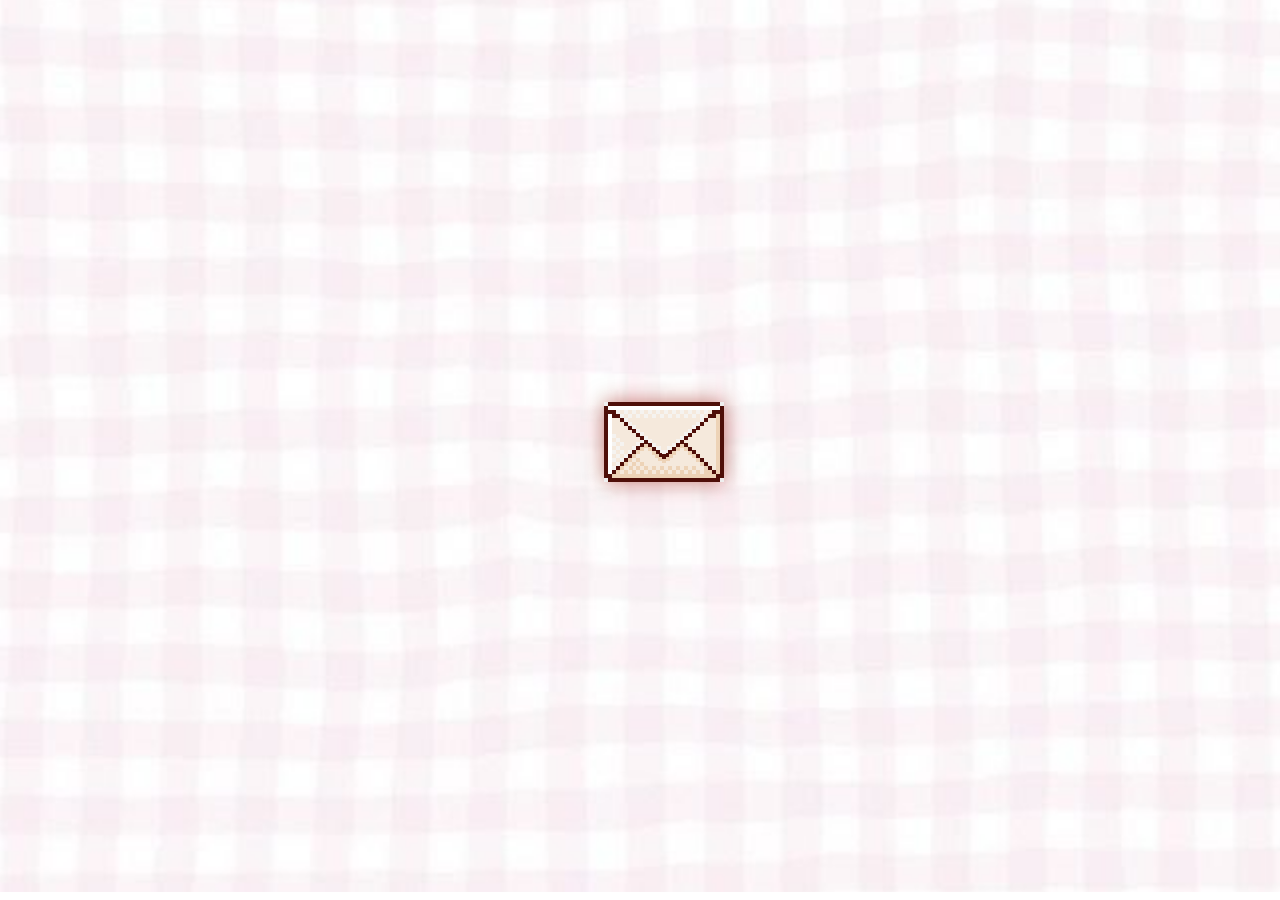
==== index.html @ 076cf261 "a message" ====
<!DOCTYPE html>
<html lang="en">
    
<head>
    <meta charset="UTF-8">
    <meta name="viewport" content="width=device-width, initial-scale=1.0">
    <title>Hello</title>
    <link rel="stylesheet" href="tiny.css">
    <script src="tiny.js"></script>
</head>
<body>
    
    <div class="container">
        <button id="btn"></button>
        <iframe src="page1.html" frameborder="0" name="pages" id="card"></iframe>
       
    </div>
   
</body>
</html>
---- tiny.css ----
@font-face {
font-family: 'Pixel';
src: url(Media/Pixel.ttf) format('truetype');
}

body{
    margin: 0;
    padding: 0;
    user-select: none;
    font-family: 'Pixel', sans-serif;
}
.container {
    display: flex;
    justify-content: center;
    align-items: center;
    width: 105%;
    min-height: 100vh;
    margin: -8px;
    background-image: url(Media/background.jpg);
    background-size: cover;
}
#card{
    display: none;
    width: 75%;
    height: 400px;
    background-color: #fde8ea;
    border: 6px solid #ce5450;
    box-shadow:
        inset 5px 5px #fff3f6,
        inset -5px -5px #fff3f6,
        5px 0 #9c1e13,
        0 6px #9c1e13,
            -5px 0px #9c1e13,
        0px -5px #9c1e13, 0 0 20px #9c1e13;
    image-rendering: pixelated;
    animation: fadein 0.8s ease-in-out;
}

/*extern ressources styles*/
.pageContent{
    width: 90%;
    height: 90%;
    text-align: center;
    margin: 20px;
    font-size: 95%;
    transform: translateX(-5px);
}
h1{
    margin: 30px 0 0px 0;
    color: #ce5450;
    text-shadow: 0px 2px #9c1e13;
}
p{
    color: #4f0f09;
    margin: 20px 0;
    line-height: 1.8;
}
span{
    font-weight: bolder;
}
img{
    width: 50%;
    height: 50%;
    margin-bottom: -25px;
}
a{
    color: #551b8c;

}

#btn{
    width: 120px;
    height: 80px;
    border: none;
    animation: beat 0.5s linear infinite alternate;
    background-image: url('Media/letter.png');
    background-size: cover;
    cursor: pointer;
    box-shadow: 0px 0px 20px rgba(156, 30, 19, 0.6);
    
}
btn{
    bottom: 20px;
}

/*animations*/
@keyframes fadein {
    0% {
        opacity: 0;
        transform: translateY(40px);
    }
    100% {
        opacity: 1;
        transform: translateY(0);
    }
}
@keyframes beat {
    0% {
        transform: scale(1);
    }
    100% {
        transform: scale(1.1);
    }
}
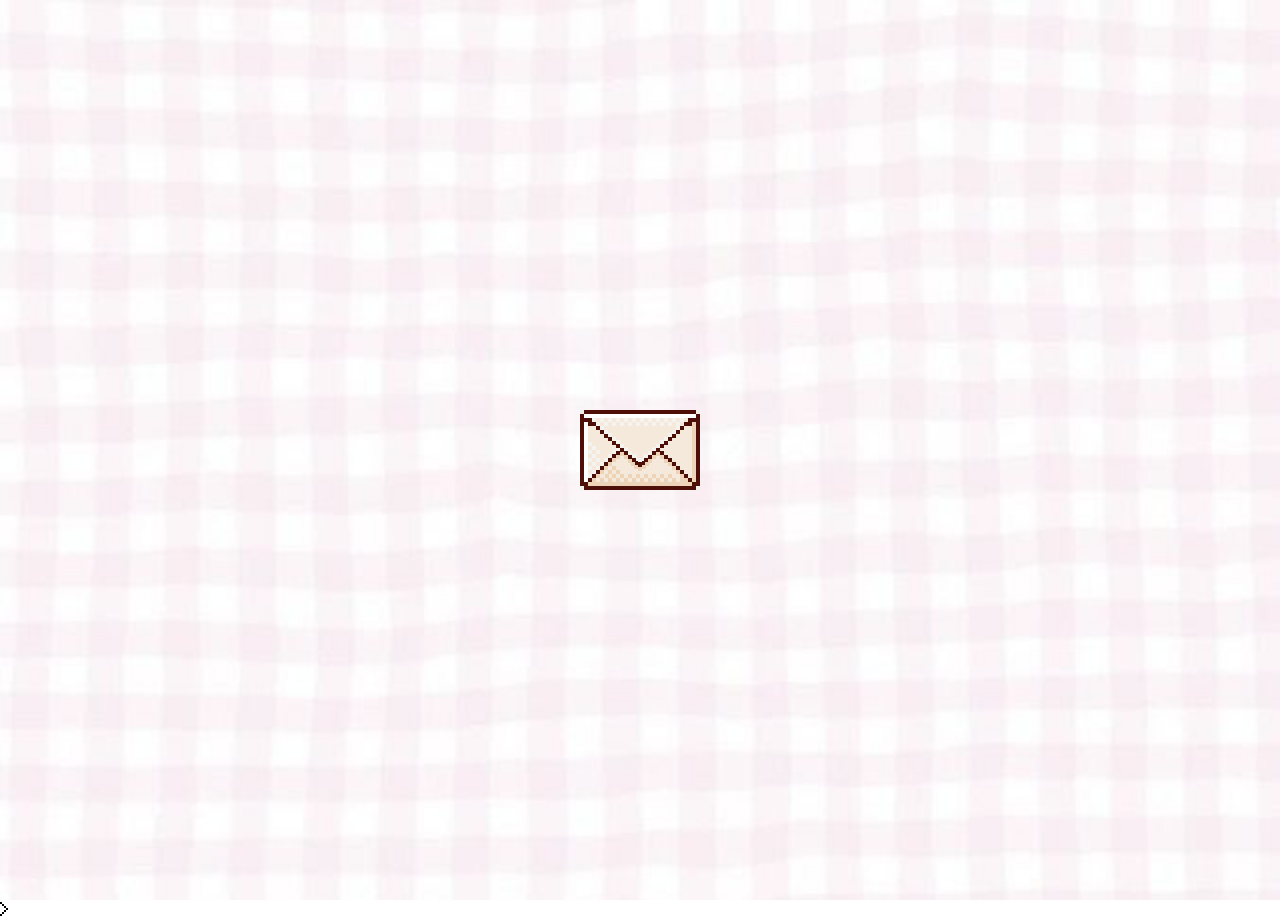
==== commit 3948ef7d: "message" ====
--- a/index.html
+++ b/index.html
@@ -17,4 +17,4 @@
     </div>
    
 </body>
-</html>+</html>>
--- a/tiny.css
+++ b/tiny.css
@@ -13,9 +13,8 @@
     display: flex;
     justify-content: center;
     align-items: center;
-    width: 105%;
+    width: 100%;
     min-height: 100vh;
-    margin: -8px;
     background-image: url(Media/background.jpg);
     background-size: cover;
 }
@@ -76,7 +75,7 @@
     background-image: url('Media/letter.png');
     background-size: cover;
     cursor: pointer;
-    box-shadow: 0px 0px 20px rgba(156, 30, 19, 0.6);
+    transition: opacity 0.2s ease-in-out;
     
 }
 btn{
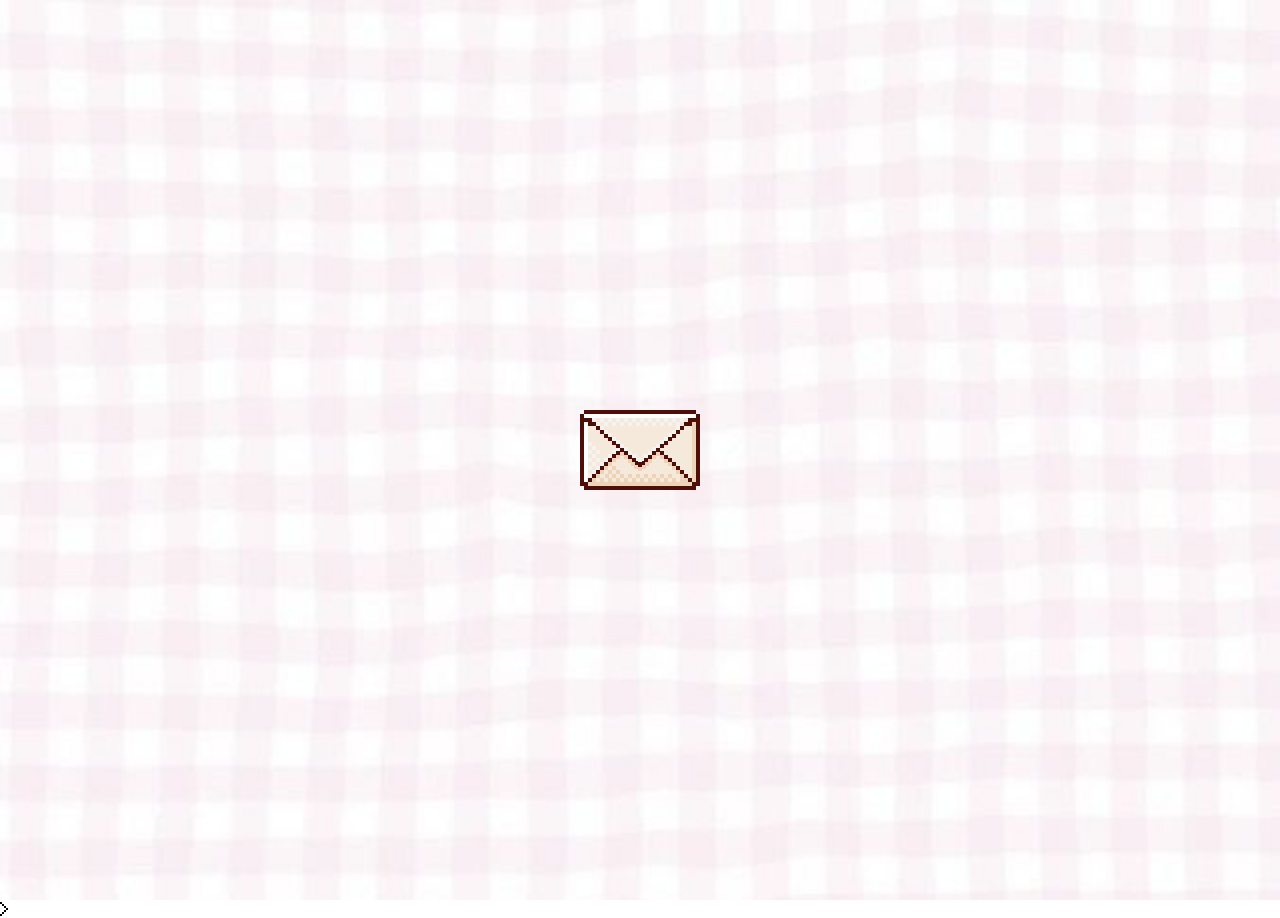
==== commit ab67032a: "message" ====
--- a/index.html
+++ b/index.html
@@ -11,7 +11,7 @@
 <body>
     
     <div class="container">
-        <button id="btn"></button>
+        <btn id="btn"></btn>
         <iframe src="page1.html" frameborder="0" name="pages" id="card"></iframe>
        
     </div>
--- a/tiny.css
+++ b/tiny.css
@@ -53,6 +53,8 @@
     color: #4f0f09;
     margin: 20px 0;
     line-height: 1.8;
+    animation: text 1s ease-in-out;
+
 }
 span{
     font-weight: bolder;
@@ -71,15 +73,12 @@
     width: 120px;
     height: 80px;
     border: none;
-    animation: beat 0.5s linear infinite alternate;
+    animation: beat 0.5s alternate-reverse infinite;
     background-image: url('Media/letter.png');
     background-size: cover;
     cursor: pointer;
     transition: opacity 0.2s ease-in-out;
     
-}
-btn{
-    bottom: 20px;
 }
 
 /*animations*/
@@ -100,4 +99,12 @@
     100% {
         transform: scale(1.1);
     }
+}
+@keyframes text {
+    0% {
+        opacity: 0;
+    }
+    100% {
+        opacity: 1;
+    }
 }
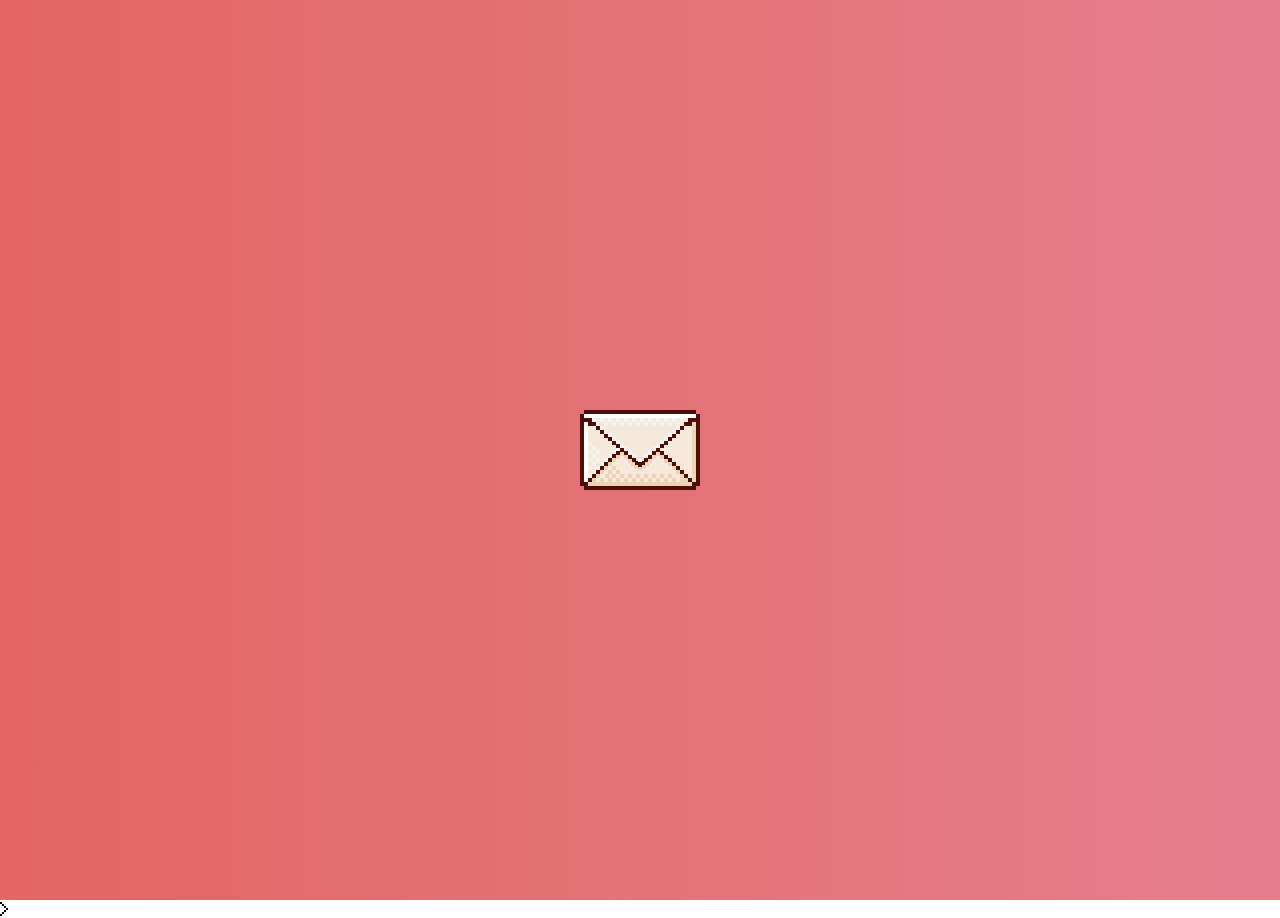
==== commit 32251762: "background updated" ====
--- a/index.html
+++ b/index.html
@@ -10,7 +10,7 @@
 </head>
 <body>
     
-    <div class="container">
+    <div id="container">
         <btn id="btn"></btn>
         <iframe src="page1.html" frameborder="0" name="pages" id="card"></iframe>
        
--- a/tiny.css
+++ b/tiny.css
@@ -9,15 +9,30 @@
     user-select: none;
     font-family: 'Pixel', sans-serif;
 }
-.container {
+/*background*/
+
+#container {
+    background: linear-gradient(270deg, #fbd8de, #f0c3d2, #e6879a, #e36662);
+    background-size: 400% 400%;
+    animation: gradientShift 8s ease infinite;
     display: flex;
     justify-content: center;
     align-items: center;
     width: 100%;
     min-height: 100vh;
-    background-image: url(Media/background.jpg);
+}
+
+#btn{
+    width: 120px;
+    height: 80px;
+    border: none;
+    animation: beat 0.5s alternate-reverse infinite;
+    background-image: url('Media/letter.png');
     background-size: cover;
+    cursor: pointer;
+    
 }
+
 #card{
     display: none;
     width: 75%;
@@ -66,22 +81,17 @@
 }
 a{
     color: #551b8c;
-
-}
-
-#btn{
-    width: 120px;
-    height: 80px;
-    border: none;
-    animation: beat 0.5s alternate-reverse infinite;
-    background-image: url('Media/letter.png');
-    background-size: cover;
-    cursor: pointer;
-    transition: opacity 0.2s ease-in-out;
-    
 }
 
 /*animations*/
+@keyframes beat {
+    0% {
+        transform: scale(1);
+    }
+    100% {
+        transform: scale(1.1);
+    }
+}
 @keyframes fadein {
     0% {
         opacity: 0;
@@ -92,14 +102,6 @@
         transform: translateY(0);
     }
 }
-@keyframes beat {
-    0% {
-        transform: scale(1);
-    }
-    100% {
-        transform: scale(1.1);
-    }
-}
 @keyframes text {
     0% {
         opacity: 0;
@@ -107,4 +109,10 @@
     100% {
         opacity: 1;
     }
-}+}
+
+@keyframes gradientShift {
+  0% { background-position: 0% 50%; }
+  50% { background-position: 100% 50%; }
+  100% { background-position: 0% 50%; }
+}
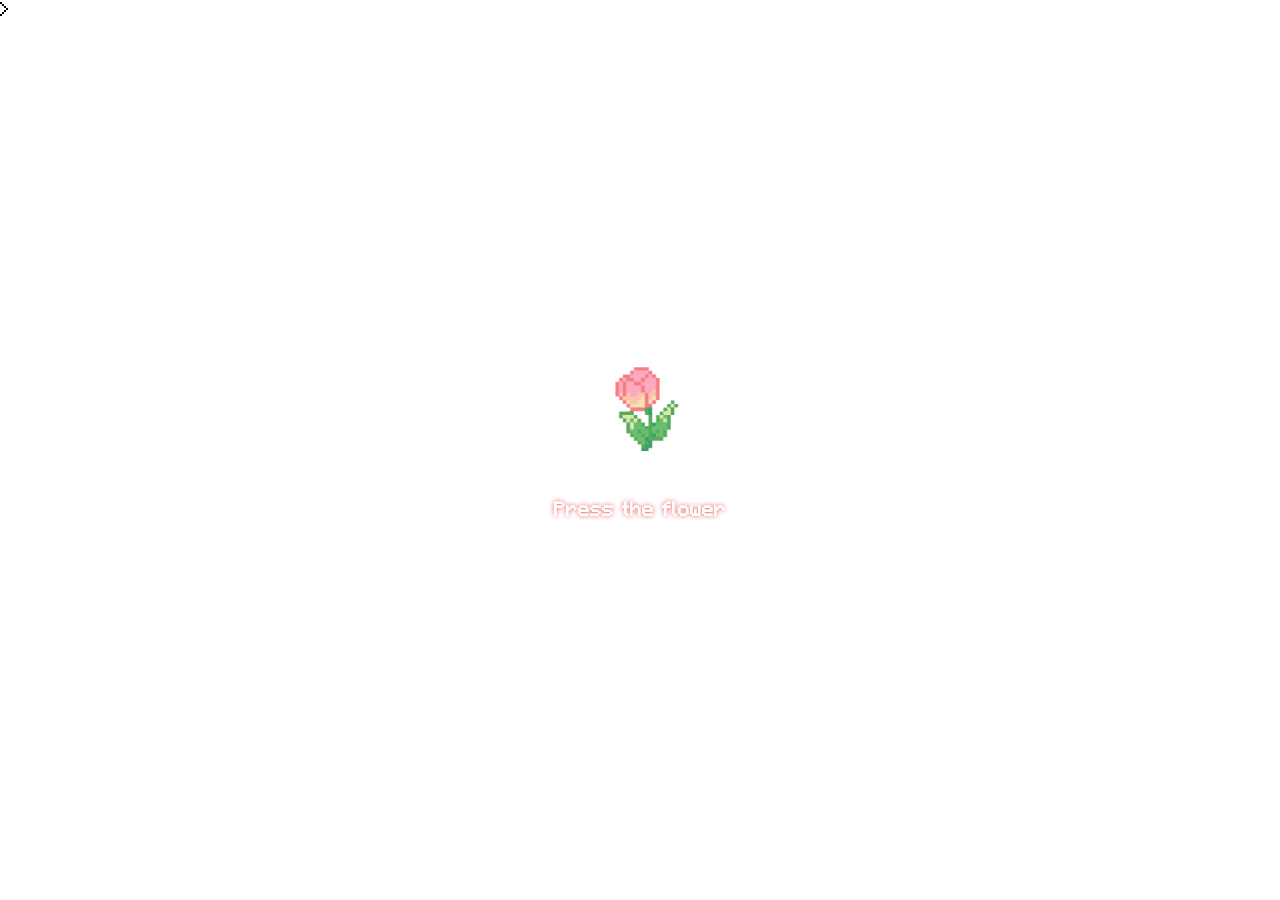
==== commit fa17a669: "Card" ====
--- a/index.html
+++ b/index.html
@@ -2,9 +2,10 @@
 <html lang="en">
     
 <head>
+    <meta name="theme-color" content="#ff6600">
     <meta charset="UTF-8">
     <meta name="viewport" content="width=device-width, initial-scale=1.0">
-    <title>Hello</title>
+    <title>A message</title>
     <link rel="stylesheet" href="tiny.css">
     <script src="tiny.js"></script>
 </head>
@@ -12,8 +13,9 @@
     
     <div id="container">
         <btn id="btn"></btn>
+        <br>
         <iframe src="page1.html" frameborder="0" name="pages" id="card"></iframe>
-       
+        <p id="btw">Press the flower</p>
     </div>
    
 </body>
--- a/tiny.css
+++ b/tiny.css
@@ -12,24 +12,27 @@
 /*background*/
 
 #container {
-    background: linear-gradient(270deg, #fbd8de, #f0c3d2, #e6879a, #e36662);
-    background-size: 400% 400%;
-    animation: gradientShift 8s ease infinite;
+    position: fixed;
+    overflow: hidden;
     display: flex;
+    flex-direction: column;
     justify-content: center;
     align-items: center;
     width: 100%;
     min-height: 100vh;
+    background-image: url(Media/Background.jpg);
+    background-size: cover;
 }
 
 #btn{
-    width: 120px;
-    height: 80px;
+    width: 80px;
+    height: 100px;
     border: none;
     animation: beat 0.5s alternate-reverse infinite;
-    background-image: url('Media/letter.png');
+    background-image: url('Media/Flower.png');
     background-size: cover;
     cursor: pointer;
+
     
 }
 
@@ -38,14 +41,14 @@
     width: 75%;
     height: 400px;
     background-color: #fde8ea;
-    border: 6px solid #ce5450;
+    border: 6px solid #e65e65;
     box-shadow:
         inset 5px 5px #fff3f6,
         inset -5px -5px #fff3f6,
-        5px 0 #9c1e13,
-        0 6px #9c1e13,
-            -5px 0px #9c1e13,
-        0px -5px #9c1e13, 0 0 20px #9c1e13;
+        5px 0 #f97c83,
+        0 6px #f97c83,
+            -5px 0px #f97c83,
+        0px -5px #f97c83, 0 0 20px #f97c83;
     image-rendering: pixelated;
     animation: fadein 0.8s ease-in-out;
 }
@@ -61,8 +64,8 @@
 }
 h1{
     margin: 30px 0 0px 0;
-    color: #ce5450;
-    text-shadow: 0px 2px #9c1e13;
+    color: #f97c83;
+    text-shadow: 0px 2px #e34d54;
 }
 p{
     color: #4f0f09;
@@ -86,10 +89,10 @@
 /*animations*/
 @keyframes beat {
     0% {
-        transform: scale(1);
+        transform: translateY(0px);
     }
     100% {
-        transform: scale(1.1);
+        transform: translateY(10px);
     }
 }
 @keyframes fadein {
@@ -110,9 +113,43 @@
         opacity: 1;
     }
 }
+@keyframes bg {
+    0%{
+        background-position: 0%;
+    }
+    50%{
+        background-position: 50%;
+    }
+    100%{
+        background-position: 100%;
+    }
+}
 
-@keyframes gradientShift {
-  0% { background-position: 0% 50%; }
-  50% { background-position: 100% 50%; }
-  100% { background-position: 0% 50%; }
+@keyframes fall {
+    from {
+        transform: translateX(0) translateY(0) rotate(0deg);
+    }
+
+    to {
+        transform:
+            translateX(var(--drift))
+            translateY(110vh)
+            rotate(360deg);
+    }
 }
+.leaf {
+    position: absolute;
+    top: -50px;
+    font-size: 20px;
+    height: 30px;
+    width: 20px;
+    background-size: cover;
+    pointer-events: none;
+    animation: fall linear forwards;
+}
+#btw{
+    color: #fff;
+    top: 90%;
+    font-weight: bolder;
+    text-shadow: 0 0 5px #e65e65;
+}
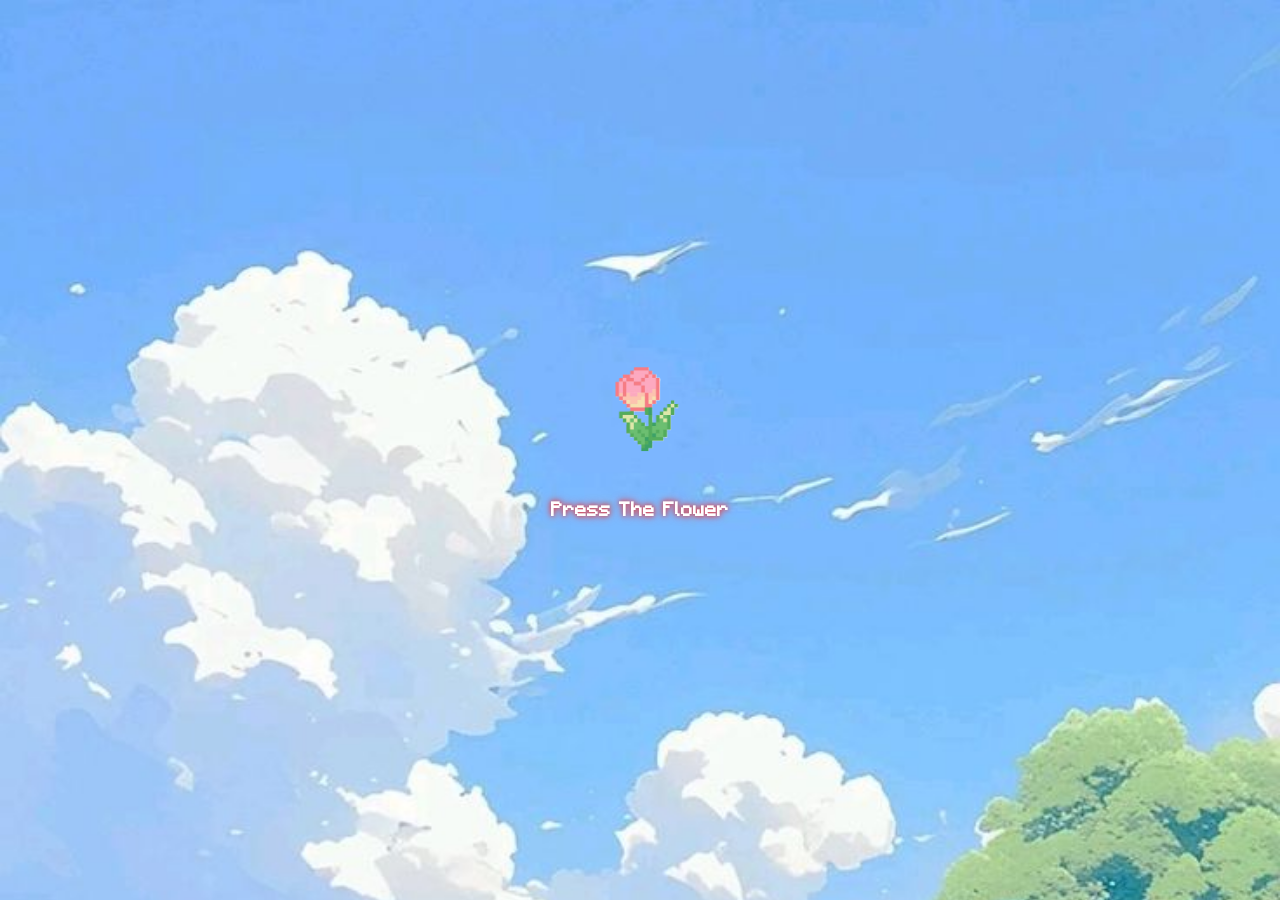
==== commit 55d67327: "update" ====
--- a/index.html
+++ b/index.html
@@ -15,7 +15,7 @@
         <btn id="btn"></btn>
         <br>
         <iframe src="page1.html" frameborder="0" name="pages" id="card"></iframe>
-        <p id="btw">Press the flower</p>
+        <p id="btw">Press The Flower</p>
     </div>
    
 </body>
--- a/tiny.css
+++ b/tiny.css
@@ -20,7 +20,7 @@
     align-items: center;
     width: 100%;
     min-height: 100vh;
-    background-image: url(Media/Background.jpg);
+    background-image: url('Media/landscape.jpg');
     background-size: cover;
 }
 
@@ -38,6 +38,7 @@
 
 #card{
     display: none;
+    margin-top: -25%;
     width: 75%;
     height: 400px;
     background-color: #fde8ea;
@@ -71,7 +72,7 @@
     color: #4f0f09;
     margin: 20px 0;
     line-height: 1.8;
-    animation: text 1s ease-in-out;
+    animation: textanimation 1s ease-in-out;
 
 }
 span{
@@ -105,7 +106,7 @@
         transform: translateY(0);
     }
 }
-@keyframes text {
+@keyframes textanimation {
     0% {
         opacity: 0;
     }
@@ -151,5 +152,5 @@
     color: #fff;
     top: 90%;
     font-weight: bolder;
-    text-shadow: 0 0 5px #e65e65;
+    text-shadow: 0 0 10px #e65e65, 0 0 5px #e02a33;
 }
